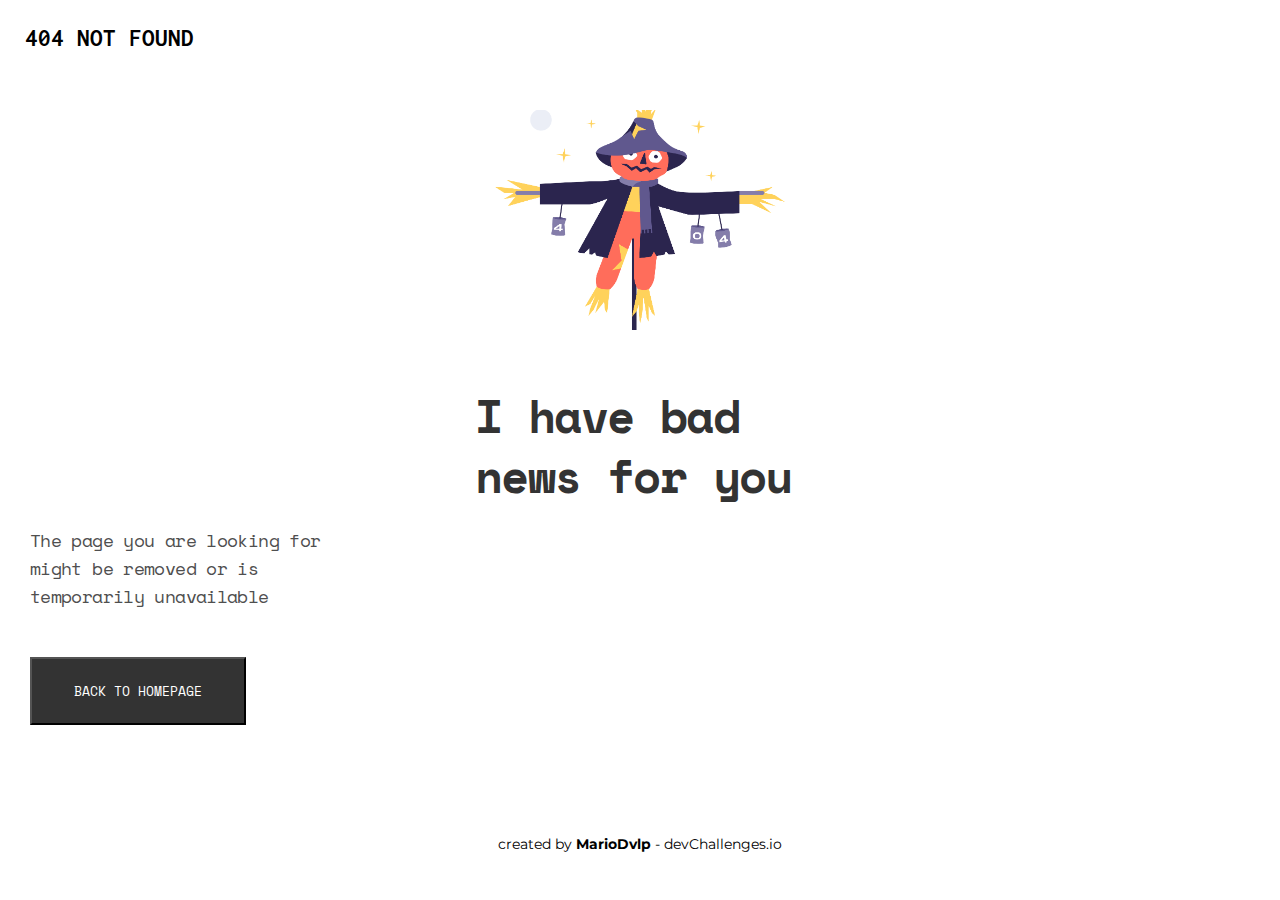
==== 404NotFound.html @ a9d155d7 "First commit, the mobile page is done" ====
<!DOCTYPE html>
<html lang="en">
<head>
    <meta charset="UTF-8">
    <meta http-equiv="X-UA-Compatible" content="IE=edge">
    <meta name="viewport" content="width=device-width, initial-scale=1.0">
    <link rel="stylesheet" href="styles.css">
    <title>404 Not Found</title>
</head>
<body>
    <header>
        <h1>404 NOT FOUND</h1>
    </header>
    <main>
        <div class="img-background">

        </div>
        <h2>I have bad news for you</h2>
        <p>The page you are looking for might be removed or is temporarily unavailable</p>    
        <button type="button">BACK TO HOMEPAGE</button>
    </main>
    <footer>
        <p>created by <strong>MarioDvlp</strong> - devChallenges.io</p>
    </footer>

</body>
</html>
---- styles.css ----
@import url('https://fonts.googleapis.com/css2?family=DM+Sans:wght@400;500;700&family=Inconsolata:wght@400;700&family=Libre+Barcode+39+Text&family=Libre+Franklin:ital,wght@0,300;0,500;0,800;1,700&family=Roboto&family=Space+Mono:wght@400;700&display=swap');
@import url('https://fonts.googleapis.com/css2?family=DM+Sans:wght@400;500;700&family=Inconsolata:wght@400;700&family=Libre+Barcode+39+Text&family=Libre+Franklin:ital,wght@0,300;0,500;0,800;1,700&family=Montserrat&family=Roboto&family=Space+Mono:wght@400;700&display=swap');

:root {
    --gray1: #333333;
    --gray2: #4f4f4f;
}

*{
    margin: 0;
    padding: 0;
    box-sizing: border-box;
}

html {
    font-family: 'Inconsolata', monospace;
    font-size: 62.5%;
}

header h1{
    display: block;
    position: relative;
    left: 25px;
    top: 25px;
    font-size: 2.5rem;
    color: var(--grey1);
}

.img-background{
    display: block;
    position: relative;
    width: 290px;
    height: 220px;
    margin: 0 auto;
    top: 84px;

    background-image: url(./assets/Scarecrow.png);
    background-position: center;
    background-repeat: no-repeat;
    background-size: cover;
}

main h2 {
    display: block;
    position: relative;
    top: 140px;
    font-size: 4.6rem;
    width: 350px;
    height: 140px;
    left: 10px;
    font-family: 'Space Mono', monospace;
    font-weight: 700;
    line-height: 6rem;
    letter-spacing: -0.035em;
    margin: 0 auto;
    color: var(--gray1);
}

main p{
    display: block;
    position: relative;
    width: 310px;
    height: 81px;
    top: 120px;
    margin-top: 20px;
    margin-left: 30px;

    font-family: 'Space Mono', monospace;
    font-size: 1.8rem;
    line-height: 2.8rem;
    letter-spacing: -0.035em;

    color: var(--gray2);
}

button{
    position: relative;
    display: block;
    top: 170px;
    margin-left: 30px;
    width: 216px;
    height: 68px;
    color: white;
    font-family: 'space Mono', monospace;
    background-color: var(--gray1);
}
button:hover {
    cursor: pointer;
    background-color: #4f4f4f;
}

footer {
    display: flex;
}

footer p{
    display: block;
    position: relative;
    bottom: -280px;
    font-size: 1.4rem;
    font-family: 'Montserrat', sans-serif;
    margin: 0 auto;
}
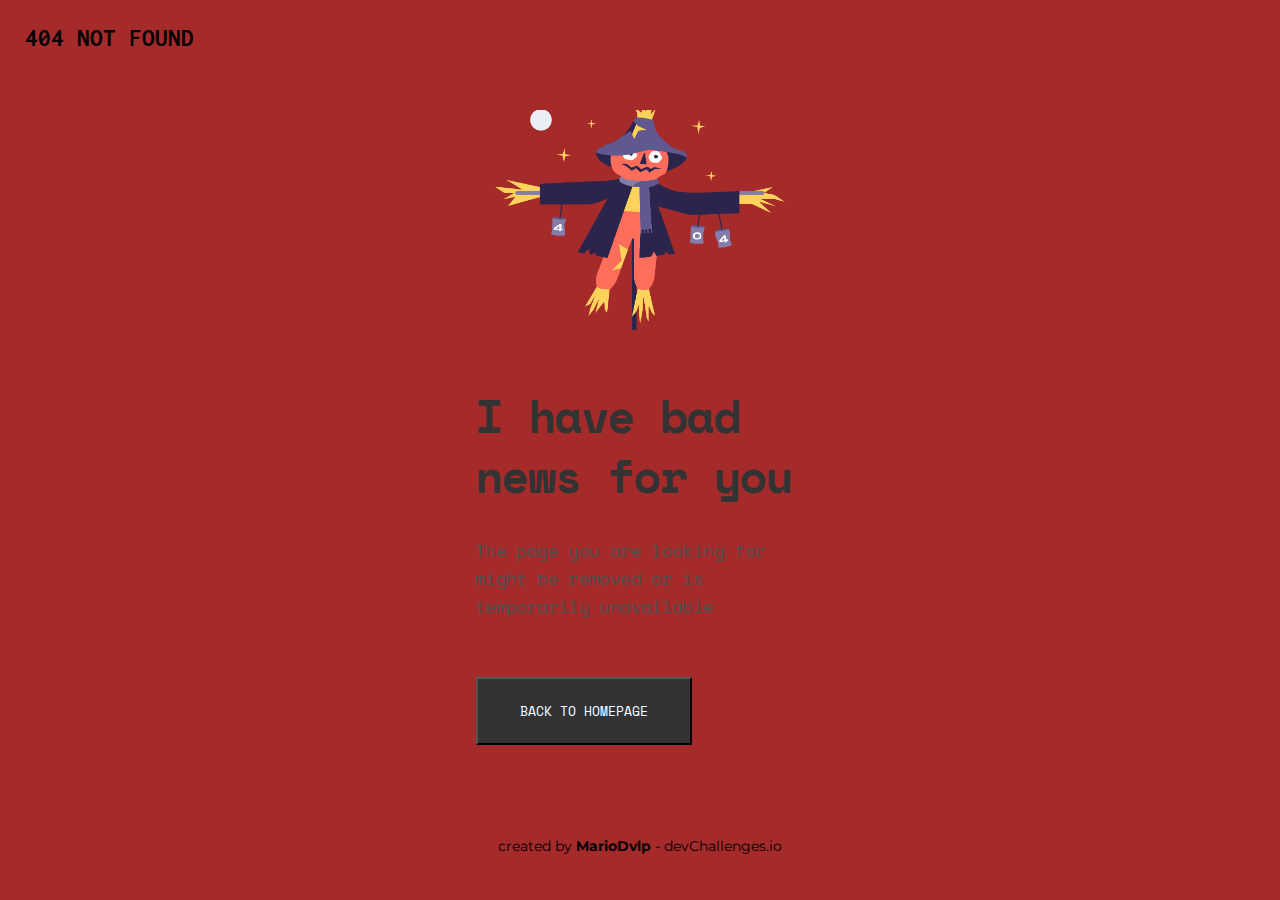
==== commit 1f71ffc7: "Sme correction in responsive position in mobile" ====
--- a/404NotFound.html
+++ b/404NotFound.html
@@ -5,6 +5,7 @@
     <meta http-equiv="X-UA-Compatible" content="IE=edge">
     <meta name="viewport" content="width=device-width, initial-scale=1.0">
     <link rel="stylesheet" href="styles.css">
+    <link rel="stylesheet" href="desktop.css" media="(min-width: 920px)">
     <title>404 Not Found</title>
 </head>
 <body>
@@ -16,8 +17,10 @@
 
         </div>
         <h2>I have bad news for you</h2>
-        <p>The page you are looking for might be removed or is temporarily unavailable</p>    
-        <button type="button">BACK TO HOMEPAGE</button>
+        <p>The page you are looking for might be removed or is temporarily unavailable</p>
+        <div class="button-container">   
+            <button type="button">BACK TO HOMEPAGE</button>
+        </div> 
     </main>
     <footer>
         <p>created by <strong>MarioDvlp</strong> - devChallenges.io</p>
--- a/styles.css
+++ b/styles.css
@@ -61,9 +61,9 @@
     position: relative;
     width: 310px;
     height: 81px;
-    top: 120px;
-    margin-top: 20px;
-    margin-left: 30px;
+    top: 150px;
+    left: -10px;
+    margin: 0 auto;
 
     font-family: 'Space Mono', monospace;
     font-size: 1.8rem;
@@ -73,11 +73,19 @@
     color: var(--gray2);
 }
 
+.button-container{
+    position: relative;
+    display: block;
+    width: 300px;
+    height: 90px;
+    top: 210px;
+    left: -14px;
+    margin: 0 auto;
+}
+
 button{
     position: relative;
     display: block;
-    top: 170px;
-    margin-left: 30px;
     width: 216px;
     height: 68px;
     color: white;
--- a/desktop.css
+++ b/desktop.css
@@ -0,0 +1,3 @@
+body{
+    background-color: brown;
+}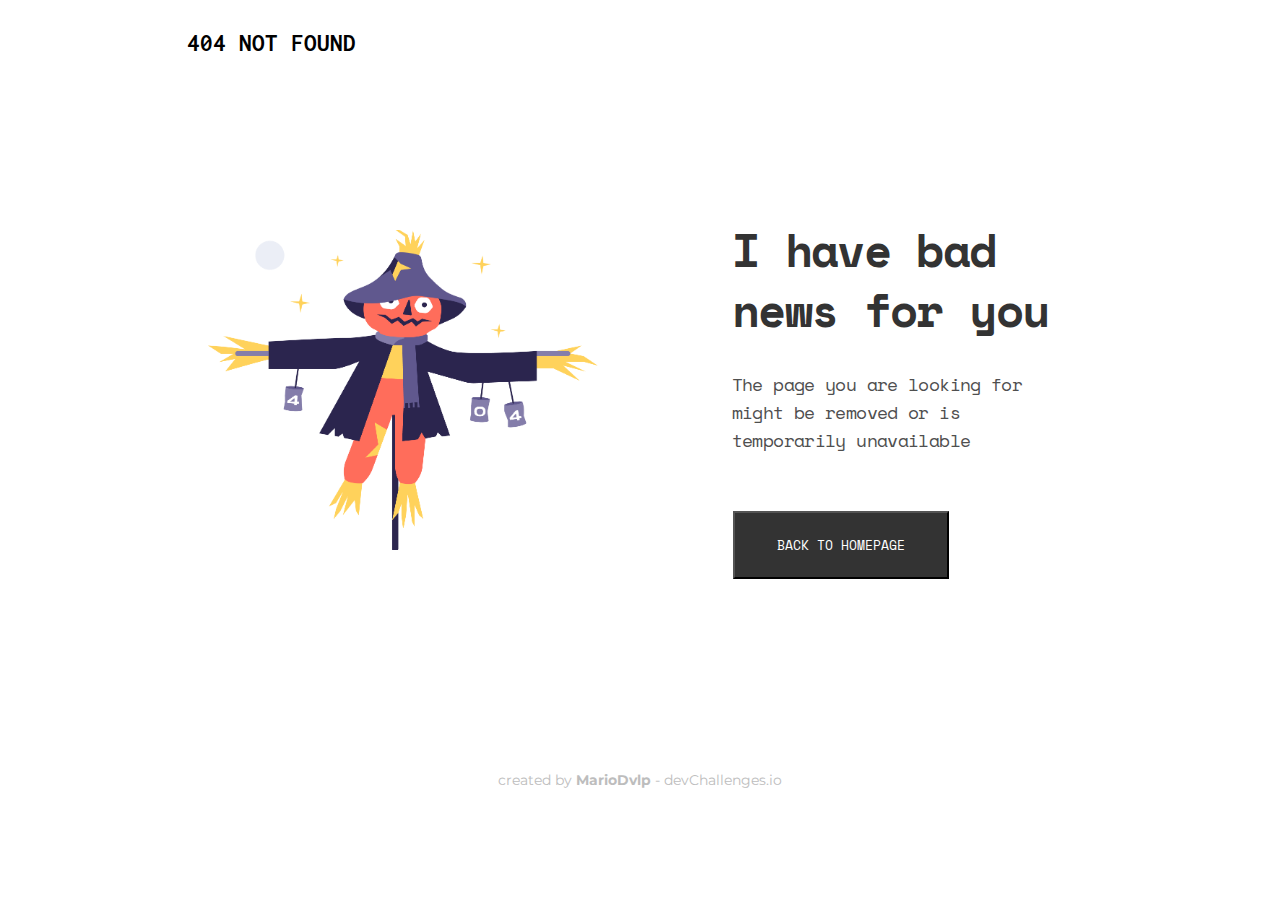
==== commit 3ab015be: "Responsive design done" ====
--- a/404NotFound.html
+++ b/404NotFound.html
@@ -5,22 +5,26 @@
     <meta http-equiv="X-UA-Compatible" content="IE=edge">
     <meta name="viewport" content="width=device-width, initial-scale=1.0">
     <link rel="stylesheet" href="styles.css">
-    <link rel="stylesheet" href="desktop.css" media="(min-width: 920px)">
+    <link rel="stylesheet" href="desktop.css" media="(min-width: 844px)">
     <title>404 Not Found</title>
 </head>
 <body>
     <header>
-        <h1>404 NOT FOUND</h1>
+        <h1 class="title">404 NOT FOUND</h1>
     </header>
     <main>
-        <div class="img-background">
+        <div class="left-container">
+            <div class="img-background">
+            </div>
+        </div>
 
-        </div>
-        <h2>I have bad news for you</h2>
-        <p>The page you are looking for might be removed or is temporarily unavailable</p>
-        <div class="button-container">   
+        <div class="right-container"> 
+            <h2>I have bad news for you</h2>
+            <p>The page you are looking for might be removed or is temporarily unavailable</p>
+            <div class="button-container">   
             <button type="button">BACK TO HOMEPAGE</button>
-        </div> 
+            </div> 
+        </div>   
     </main>
     <footer>
         <p>created by <strong>MarioDvlp</strong> - devChallenges.io</p>
--- a/styles.css
+++ b/styles.css
@@ -16,14 +16,22 @@
     font-family: 'Inconsolata', monospace;
     font-size: 62.5%;
 }
+header {
+    display: block;
+    width: 100%;
+    height: 50px;
+    max-width: 988px;
+    min-width:401px;
+    margin: 0 auto;
 
-header h1{
+}
+.title{
     display: block;
     position: relative;
-    left: 25px;
-    top: 25px;
     font-size: 2.5rem;
     color: var(--grey1);
+    margin-top: 30px;
+    margin-left: 40px;
 }
 
 .img-background{
@@ -32,7 +40,7 @@
     width: 290px;
     height: 220px;
     margin: 0 auto;
-    top: 84px;
+    top: 64px;
 
     background-image: url(./assets/Scarecrow.png);
     background-position: center;
@@ -99,13 +107,16 @@
 
 footer {
     display: flex;
+    position: relative;
+    width: 100%;
+    height: 40px;
+    top: 360px;
+    justify-content: center;
+    align-items: center;
 }
 
 footer p{
-    display: block;
-    position: relative;
-    bottom: -280px;
     font-size: 1.4rem;
     font-family: 'Montserrat', sans-serif;
-    margin: 0 auto;
+    color: #BDBDBD;
 }--- a/desktop.css
+++ b/desktop.css
@@ -1,3 +1,22 @@
 body{
-    background-color: brown;
+    /* background-color: brown; */
+}
+
+main {
+    display: flex;
+    flex-wrap: wrap;
+    justify-content: space-around;
+    margin: 0 auto;
+    max-width: 987px;
+}
+
+.img-background{
+    width: 390px;
+    height: 320px;
+    top: 150px;
+}
+header {
+    display: block;
+    position: relative;
+    max-width: 987px;
 }